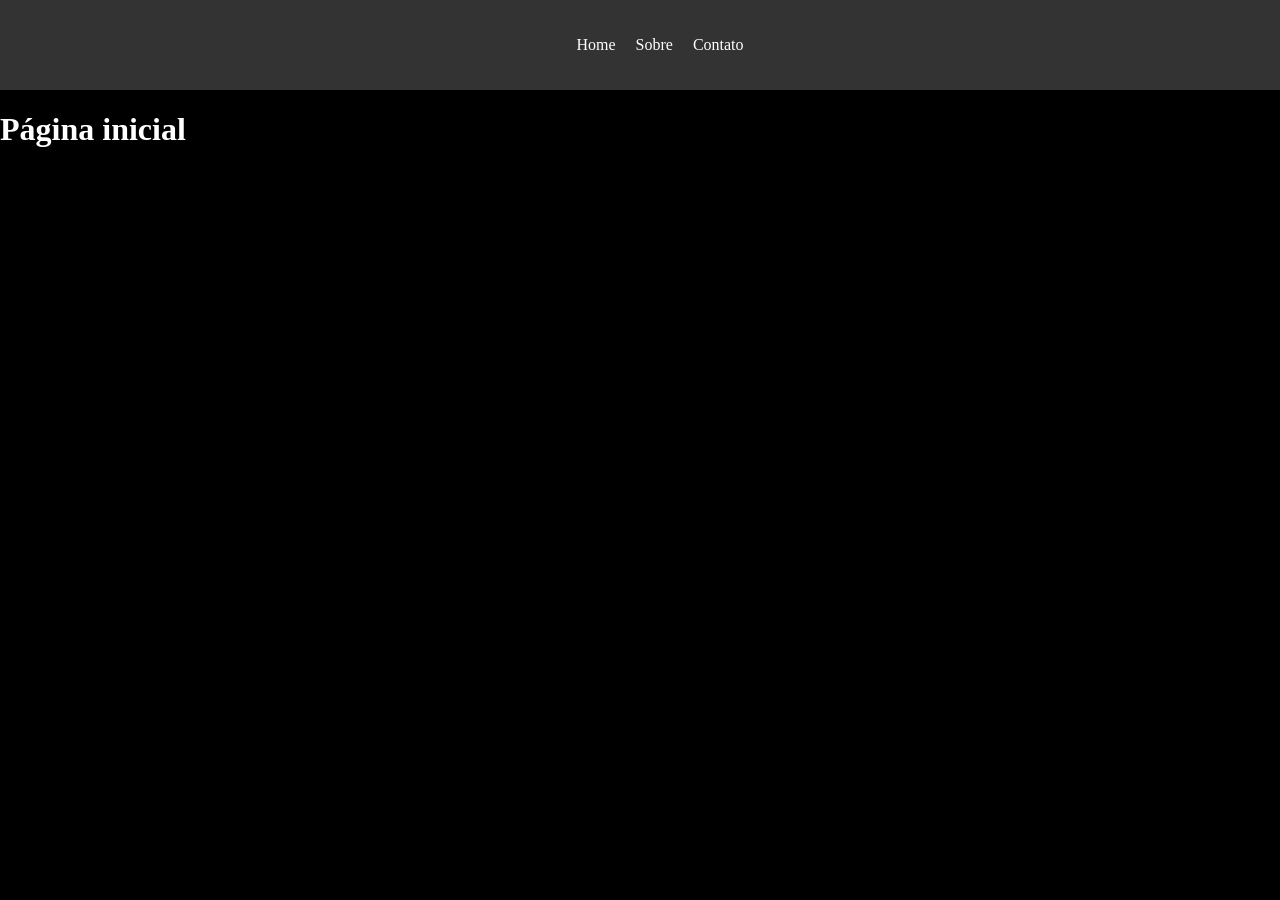
==== index.html @ c329977d "setup inicial do projeto" ====
<!DOCTYPE html>
<html lang="en">

<head>
    <meta charset="UTF-8">
    <meta name="viewport" content="width=device-width, initial-scale=1.0">
    <link rel="stylesheet" href="./css/styles.css">
    <title>Meu site de Musicas</title>
</head>

<body>
    <div class="header">
        <div>
            <ul class="nav">
                <li><a href="./index.html">Home</a></li>
                <li><a href="./pages/pagina2.html">Sobre</a></li>
                <li><a href="./pages/pagina3.html">Contato</a></li>
            </ul>
        </div>
    </div>

    <h1>Página inicial</h1>
</body>

</html>
---- css/styles.css ----
body {
    background-color: black;
    color: white;
    margin: 0;
    padding: 0;
}

/* Estilos da barra de navegação e do cabeçalho. O código define o estilo para o corpo da página, a barra de navegação e o cabeçalho. O corpo tem um fundo preto e texto branco, enquanto a barra de navegação é exibida como um flex container com itens centralizados e espaçamento entre eles. Os links na barra de navegação são estilizados para serem brancos e sem sublinhado. */
.header {
    padding: 20px;
    text-align: center;
    background: #333;
    color: white;
}

.nav {
    display: flex;
    justify-content: center;
    color: white;
    gap: 20px;
}

li {
    list-style: none;
}

a {
    color: white;
    text-decoration: none;
}

/*outra coisa*/
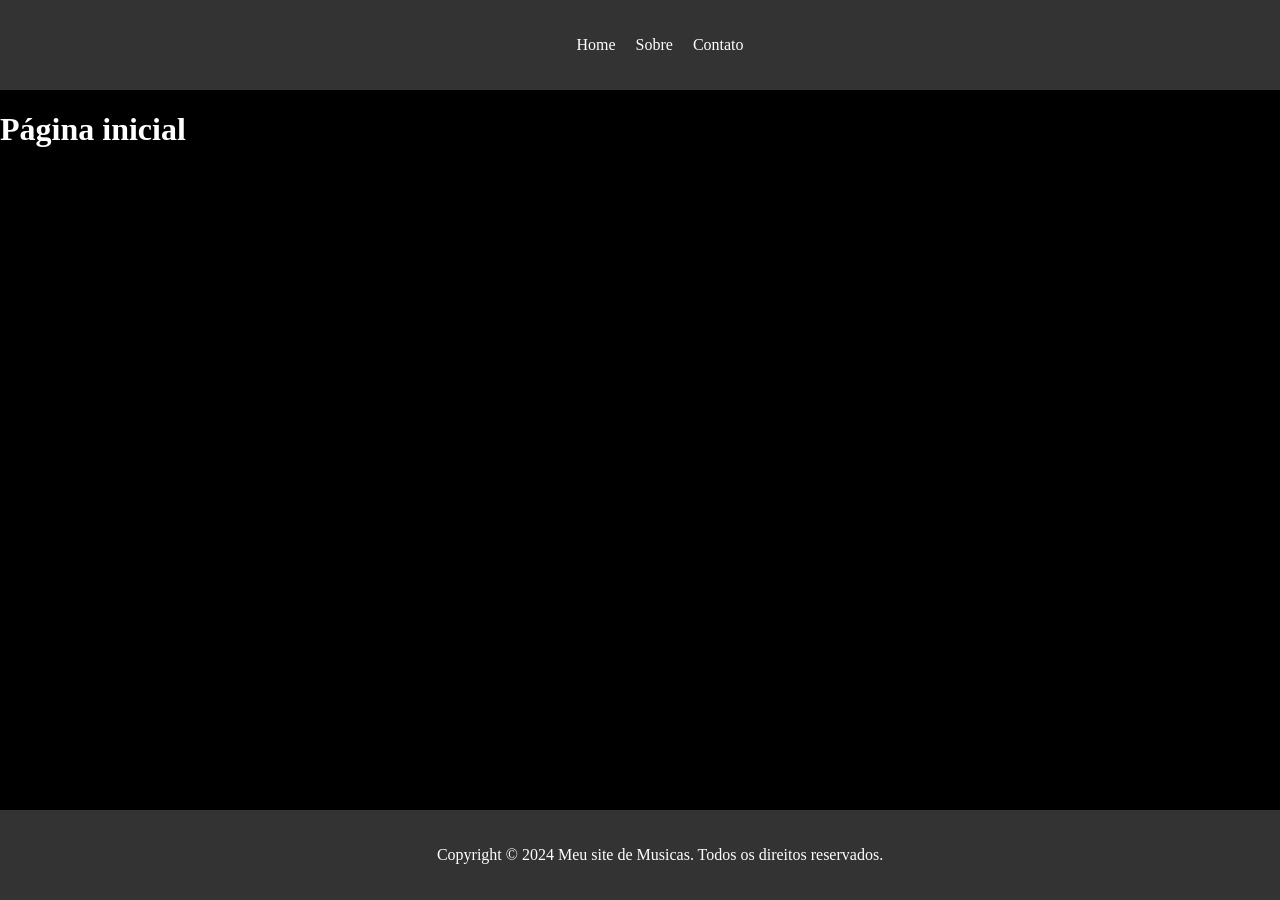
==== commit 07daf31f: "Footer" ====
--- a/index.html
+++ b/index.html
@@ -20,6 +20,9 @@
     </div>
 
     <h1>Página inicial</h1>
+    <div class="footer">
+        <p>Copyright © 2024 Meu site de Musicas. Todos os direitos reservados.</p>
+    </div>
 </body>
 
 </html>
--- a/css/styles.css
+++ b/css/styles.css
@@ -29,4 +29,13 @@
     text-decoration: none;
 }
 
-/*outra coisa*/+/* rodapé*/
+.footer {
+    padding: 20px;
+    text-align: center;
+    background: #333;
+    color: white;
+    position: fixed;
+    width: 100%;
+    bottom: 0;
+}
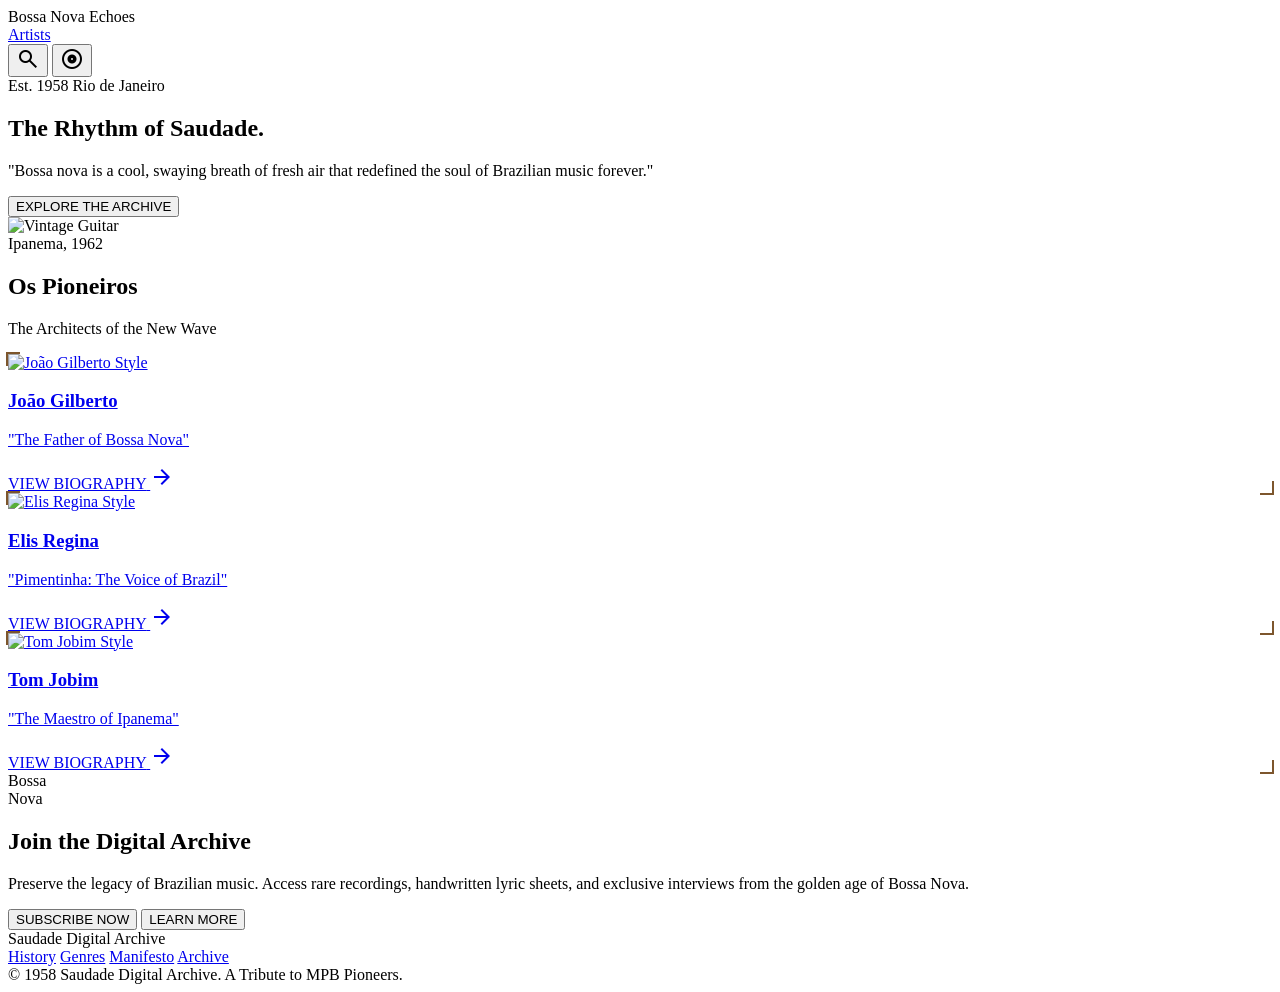
==== commit c6e62e64: "New user Interface" ====
--- a/index.html
+++ b/index.html
@@ -1,28 +1,342 @@
 <!DOCTYPE html>
-<html lang="en">
+
+<html class="light" lang="en">
 
 <head>
-    <meta charset="UTF-8">
-    <meta name="viewport" content="width=device-width, initial-scale=1.0">
-    <link rel="stylesheet" href="./css/styles.css">
-    <title>Meu site de Musicas</title>
+    <meta charset="utf-8" />
+    <meta content="width=device-width, initial-scale=1.0" name="viewport" />
+    <script src="https://cdn.tailwindcss.com?plugins=forms,container-queries"></script>
+    <link
+        href="https://fonts.googleapis.com/css2?family=Noto+Serif:wght@400;600;700&amp;family=Work+Sans:wght@400;600&amp;display=swap"
+        rel="stylesheet" />
+    <link
+        href="https://fonts.googleapis.com/css2?family=Material+Symbols+Outlined:wght,FILL@100..700,0..1&amp;display=swap"
+        rel="stylesheet" />
+    <link
+        href="https://fonts.googleapis.com/css2?family=Material+Symbols+Outlined:wght,FILL@100..700,0..1&amp;display=swap"
+        rel="stylesheet" />
+    <script id="tailwind-config">
+        tailwind.config = {
+            darkMode: "class",
+            theme: {
+                extend: {
+                    "colors": {
+                        "secondary-fixed-dim": "#f0bd8b",
+                        "inverse-surface": "#313124",
+                        "surface-container-lowest": "#ffffff",
+                        "on-tertiary-container": "#e3bf65",
+                        "on-secondary-container": "#7a532a",
+                        "on-secondary-fixed": "#2c1600",
+                        "surface-bright": "#fdfae7",
+                        "surface-variant": "#e6e3d0",
+                        "primary-container": "#2d5a27",
+                        "outline-variant": "#c2c9bb",
+                        "on-primary-fixed": "#002201",
+                        "on-primary-container": "#9dd090",
+                        "on-secondary": "#ffffff",
+                        "on-tertiary-fixed-variant": "#5a4400",
+                        "tertiary-fixed-dim": "#e7c268",
+                        "surface-container-highest": "#e6e3d0",
+                        "outline": "#72796e",
+                        "on-tertiary-fixed": "#251a00",
+                        "tertiary-fixed": "#ffdf96",
+                        "on-tertiary": "#ffffff",
+                        "surface": "#fdfae7",
+                        "secondary": "#7d562d",
+                        "on-error-container": "#93000a",
+                        "tertiary-container": "#654d00",
+                        "on-secondary-fixed-variant": "#623f18",
+                        "secondary-fixed": "#ffdcbd",
+                        "background": "#fdfae7",
+                        "on-background": "#1c1c11",
+                        "surface-dim": "#dddbc8",
+                        "surface-container": "#f1eedb",
+                        "inverse-on-surface": "#f4f1de",
+                        "surface-tint": "#3b6934",
+                        "on-primary": "#ffffff",
+                        "surface-container-low": "#f7f4e1",
+                        "on-error": "#ffffff",
+                        "primary-fixed": "#bcf0ae",
+                        "tertiary": "#493700",
+                        "error-container": "#ffdad6",
+                        "on-surface": "#1c1c11",
+                        "primary-fixed-dim": "#a1d494",
+                        "primary": "#154212",
+                        "on-surface-variant": "#42493e",
+                        "secondary-container": "#ffca98",
+                        "error": "#ba1a1a",
+                        "on-primary-fixed-variant": "#23501e",
+                        "inverse-primary": "#a1d494",
+                        "surface-container-high": "#ece9d6"
+                    },
+                    "borderRadius": {
+                        "DEFAULT": "0.25rem",
+                        "lg": "0.5rem",
+                        "xl": "0.75rem",
+                        "full": "9999px"
+                    },
+                    "spacing": {
+                        "gutter": "1.5rem",
+                        "margin-mobile": "1rem",
+                        "base": "1rem",
+                        "container-max": "1120px",
+                        "unit": "4px",
+                        "margin-desktop": "2.5rem"
+                    },
+                    "fontFamily": {
+                        "display-lg": ["Noto Serif"],
+                        "body-md": ["Work Sans"],
+                        "headline-md": ["Noto Serif"],
+                        "headline-lg": ["Noto Serif"],
+                        "label-caps": ["Work Sans"],
+                        "body-lg": ["Work Sans"]
+                    },
+                    "fontSize": {
+                        "display-lg": ["48px", { "lineHeight": "1.1", "letterSpacing": "-0.02em", "fontWeight": "700" }],
+                        "body-md": ["16px", { "lineHeight": "1.5", "fontWeight": "400" }],
+                        "headline-md": ["24px", { "lineHeight": "1.3", "fontWeight": "600" }],
+                        "headline-lg": ["32px", { "lineHeight": "1.2", "fontWeight": "600" }],
+                        "label-caps": ["12px", { "lineHeight": "1.4", "letterSpacing": "0.1em", "fontWeight": "600" }],
+                        "body-lg": ["18px", { "lineHeight": "1.6", "fontWeight": "400" }]
+                    }
+                }
+            }
+        }
+    </script>
+    <style>
+        .noise-overlay {
+            position: fixed;
+            top: 0;
+            left: 0;
+            width: 100%;
+            height: 100%;
+            pointer-events: none;
+            z-index: 9999;
+            opacity: 0.03;
+            background-image: url(https://lh3.googleusercontent.com/aida-public/[base64])
+        }
+
+        .bracket-card {
+            position: relative
+        }
+
+        .bracket-card::before {
+            content: "";
+            position: absolute;
+            top: -2px;
+            left: -2px;
+            width: 12px;
+            height: 12px;
+            border-top: 2px solid #7d562d;
+            border-left: 2px solid #7d562d
+        }
+
+        .bracket-card::after {
+            content: "";
+            position: absolute;
+            bottom: -2px;
+            right: -2px;
+            width: 12px;
+            height: 12px;
+            border-bottom: 2px solid #7d562d;
+            border-right: 2px solid #7d562d
+        }
+    </style>
 </head>
 
-<body>
-    <div class="header">
-        <div>
-            <ul class="nav">
-                <li><a href="./index.html">Home</a></li>
-                <li><a href="./pages/pagina2.html">Sobre</a></li>
-                <li><a href="./pages/pagina3.html">Contato</a></li>
-            </ul>
+<body class="bg-background text-on-background font-body-md selection:bg-secondary-container">
+    <div class="noise-overlay"></div>
+    <!-- TopAppBar -->
+    <header class="bg-[#F5F2EA] dark:bg-[#1A1A17] border-b border-stone-300 dark:border-stone-800 sticky top-0 z-50">
+        <nav class="flex justify-between items-center px-8 py-6 w-full max-w-screen-2xl mx-auto">
+            <div class="text-2xl font-black italic tracking-tighter text-[#2D5A27] dark:text-[#4A8A3F] font-serif">
+                Bossa Nova Echoes
+            </div>
+            <div class="hidden md:flex items-center gap-8">
+                <a class="text-stone-600 dark:text-stone-400 hover:text-[#2D5A27] font-serif tracking-tight transition-all duration-300"
+                    href="#artistas">Artists</a>
+            </div>
+            <div class="flex items-center gap-4 text-[#2D5A27] dark:text-[#4A8A3F]">
+                <button class="p-2 hover:bg-stone-100/50 dark:hover:bg-stone-800/50 rounded-full transition-all">
+                    <span class="material-symbols-outlined" data-icon="search">search</span>
+                </button>
+                <button class="p-2 hover:bg-stone-100/50 dark:hover:bg-stone-800/50 rounded-full transition-all">
+                    <span class="material-symbols-outlined" data-icon="album">album</span>
+                </button>
+            </div>
+        </nav>
+    </header>
+    <main>
+        <!-- Hero Section -->
+        <section class="relative w-full overflow-hidden bg-surface-container-high py-20 px-8 border-b border-stone-300">
+            <div class="max-w-screen-2xl mx-auto flex flex-col md:flex-row items-center gap-16">
+                <div class="w-full md:w-1/2 z-10">
+                    <span class="font-label-caps text-secondary mb-4 block uppercase">Est. 1958 Rio de Janeiro</span>
+                    <h1 class="font-display-lg text-display-lg text-primary mb-6 leading-none">The Rhythm of Saudade.
+                    </h1>
+                    <p class="font-body-lg text-body-lg text-on-surface-variant max-w-lg mb-8 italic">
+                        "Bossa nova is a cool, swaying breath of fresh air that redefined the soul of Brazilian music
+                        forever."
+                    </p>
+                    <button
+                        class="px-8 py-3 border border-secondary bg-secondary text-surface font-label-caps hover:bg-on-secondary-fixed transition-colors">
+                        EXPLORE THE ARCHIVE
+                    </button>
+                </div>
+                <div class="w-full md:w-1/2 relative">
+                    <div
+                        class="aspect-[4/5] bg-surface-dim border border-outline-variant p-4 shadow-sm transform rotate-2">
+                        <img alt="Vintage Guitar"
+                            class="w-full h-full object-cover grayscale brightness-90 contrast-125"
+                            data-alt="Vintage acoustic guitar leaning against a textured wall in a sunlit 1950s Rio apartment, grainy black and white film style."
+                            src="https://lh3.googleusercontent.com/aida-public/[base64]" />
+                        <div
+                            class="absolute bottom-8 right-8 bg-surface-bright/90 px-4 py-2 border border-secondary text-secondary font-serif italic text-sm">
+                            Ipanema, 1962
+                        </div>
+                    </div>
+                </div>
+            </div>
+        </section>
+        <!-- Divider -->
+        <div class="w-full max-w-screen-2xl mx-auto px-8 my-12">
+            <div class="sepia-rule"></div>
         </div>
-    </div>
-
-    <h1>Página inicial</h1>
-    <div class="footer">
-        <p>Copyright © 2024 Meu site de Musicas. Todos os direitos reservados.</p>
-    </div>
+        <!-- Os Pioneiros Section -->
+        <section class="px-8 py-20 max-w-screen-2xl mx-auto" id="artistas">
+            <div class="mb-16">
+                <h2 class="font-display-lg text-headline-lg text-on-surface mb-2">Os Pioneiros</h2>
+                <p class="font-body-md text-on-surface-variant uppercase tracking-widest text-xs">The Architects of the
+                    New Wave</p>
+            </div>
+            <div class="grid grid-cols-1 md:grid-cols-3 gap-12">
+                <!-- João Gilberto -->
+                <a href="./pages/jo_o_gilberto_pioneiro_da_bossa_nova/code.html">
+                    <div class="group cursor-pointer">
+                        <div
+                            class="bracket-card bg-surface-container p-6 border border-stone-300 group-hover:bg-surface-container-low transition-colors duration-500">
+                            <div class="aspect-square bg-stone-200 mb-6 overflow-hidden border border-stone-400">
+                                <img alt="João Gilberto Style"
+                                    class="w-full h-full object-cover sepia-[.5] contrast-125 saturate-50 group-hover:scale-105 transition-transform duration-700"
+                                    data-alt="Retro stylized portrait of a man with a guitar, 1950s aesthetic, sharp shadows, high contrast, warm sepia tones."
+                                    src="https://lh3.googleusercontent.com/aida-public/[base64]" />
+                            </div>
+                            <h3 class="font-headline-md text-headline-md text-primary mb-2">João Gilberto</h3>
+                            <p class="font-body-md text-on-surface-variant italic mb-4">"The Father of Bossa Nova"</p>
+                            <div class="flex items-center text-secondary font-label-caps text-xs gap-2">
+                                <span>VIEW BIOGRAPHY</span>
+                                <span class="material-symbols-outlined text-sm"
+                                    data-icon="arrow_forward">arrow_forward</span>
+                            </div>
+                        </div>
+                    </div>
+                </a>
+                <!-- Elis Regina -->
+                <a href="./pages/elis_regina_a_pimentinha/code.html">
+                    <div class="group cursor-pointer translate-y-8">
+                        <div
+                            class="bracket-card bg-surface-container p-6 border border-stone-300 group-hover:bg-surface-container-low transition-colors duration-500">
+                            <div class="aspect-square bg-stone-200 mb-6 overflow-hidden border border-stone-400">
+                                <img alt="Elis Regina Style"
+                                    class="w-full h-full object-cover sepia-[.5] contrast-125 saturate-50 group-hover:scale-105 transition-transform duration-700"
+                                    data-alt="Vintage photograph of a female singer at a microphone, vibrant 1960s Brazil style, soft lighting, grainy texture."
+                                    src="https://lh3.googleusercontent.com/aida-public/[base64]" />
+                            </div>
+                            <h3 class="font-headline-md text-headline-md text-primary mb-2">Elis Regina</h3>
+                            <p class="font-body-md text-on-surface-variant italic mb-4">"Pimentinha: The Voice of
+                                Brazil"
+                            </p>
+                            <div class="flex items-center text-secondary font-label-caps text-xs gap-2">
+                                <span>VIEW BIOGRAPHY</span>
+                                <span class="material-symbols-outlined text-sm"
+                                    data-icon="arrow_forward">arrow_forward</span>
+                            </div>
+                        </div>
+                    </div>
+                </a>
+                <!-- Tom Jobim -->
+                <a href="./pages/tom_jobim_o_maestro_da_bossa/code.html">
+                    <div class="group cursor-pointer">
+                        <div
+                            class="bracket-card bg-surface-container p-6 border border-stone-300 group-hover:bg-surface-container-low transition-colors duration-500">
+                            <div class="aspect-square bg-stone-200 mb-6 overflow-hidden border border-stone-400">
+                                <img alt="Tom Jobim Style"
+                                    class="w-full h-full object-cover sepia-[.5] contrast-125 saturate-50 group-hover:scale-105 transition-transform duration-700"
+                                    data-alt="Piano keys close-up in a dimly lit jazz club, 1950s mood, soft focus, dust motes in light, sepia and black tones."
+                                    src="https://lh3.googleusercontent.com/aida-public/[base64]" />
+                            </div>
+                            <h3 class="font-headline-md text-headline-md text-primary mb-2">Tom Jobim</h3>
+                            <p class="font-body-md text-on-surface-variant italic mb-4">"The Maestro of Ipanema"</p>
+                            <div class="flex items-center text-secondary font-label-caps text-xs gap-2">
+                                <span>VIEW BIOGRAPHY</span>
+                                <span class="material-symbols-outlined text-sm"
+                                    data-icon="arrow_forward">arrow_forward</span>
+                            </div>
+                        </div>
+                    </div>
+                </a>
+            </div>
+        </section>
+        <!-- Vinyl CTA Section -->
+        <section class="mt-32 px-8 py-20 bg-[#2D5A27] text-[#FDFAE7]">
+            <div class="max-w-screen-2xl mx-auto flex flex-col md:flex-row items-center gap-12">
+                <div class="w-full md:w-1/3 flex justify-center">
+                    <div
+                        class="w-64 h-64 rounded-full border-4 border-dashed border-[#FDFAE7]/30 flex items-center justify-center p-2">
+                        <div
+                            class="w-full h-full rounded-full bg-[#1c1c11] flex items-center justify-center relative shadow-2xl">
+                            <!-- Groove texture simulation -->
+                            <div class="absolute inset-4 rounded-full border border-[#ffffff11]"></div>
+                            <div class="absolute inset-8 rounded-full border border-[#ffffff11]"></div>
+                            <div class="absolute inset-12 rounded-full border border-[#ffffff11]"></div>
+                            <div
+                                class="w-20 h-20 bg-tertiary-fixed rounded-full border-4 border-[#1c1c11] flex items-center justify-center">
+                                <span
+                                    class="text-[8px] font-bold text-on-tertiary-fixed text-center uppercase tracking-tighter">Bossa<br />Nova</span>
+                            </div>
+                        </div>
+                    </div>
+                </div>
+                <div class="w-full md:w-2/3">
+                    <h2 class="font-display-lg text-headline-lg mb-4">Join the Digital Archive</h2>
+                    <p class="font-body-lg mb-8 opacity-90 max-w-xl">Preserve the legacy of Brazilian music. Access rare
+                        recordings, handwritten lyric sheets, and exclusive interviews from the golden age of Bossa
+                        Nova.</p>
+                    <div class="flex gap-4">
+                        <button
+                            class="bg-[#A04000] text-[#FDFAE7] px-8 py-3 font-label-caps border border-[#A04000] hover:bg-[#D97706] transition-colors">SUBSCRIBE
+                            NOW</button>
+                        <button
+                            class="border border-[#FDFAE7] text-[#FDFAE7] px-8 py-3 font-label-caps hover:bg-[#FDFAE7] hover:text-[#2D5A27] transition-colors">LEARN
+                            MORE</button>
+                    </div>
+                </div>
+            </div>
+        </section>
+    </main>
+    <!-- Footer -->
+    <footer
+        class="w-full border-t border-dashed border-stone-400 dark:border-stone-700 mt-20 bg-[#EFEBE0] dark:bg-[#141412]">
+        <div
+            class="flex flex-col md:flex-row justify-between items-center px-12 py-10 gap-6 w-full max-w-screen-2xl mx-auto">
+            <div class="text-lg font-bold text-stone-700 dark:text-stone-300 font-serif">
+                Saudade Digital Archive
+            </div>
+            <div class="flex gap-8 font-serif text-xs uppercase tracking-widest text-stone-500">
+                <a class="hover:text-stone-800 dark:hover:text-stone-200 hover:underline decoration-stone-400 transition-opacity"
+                    href="#">History</a>
+                <a class="hover:text-stone-800 dark:hover:text-stone-200 hover:underline decoration-stone-400 transition-opacity"
+                    href="#">Genres</a>
+                <a class="hover:text-stone-800 dark:hover:text-stone-200 hover:underline decoration-stone-400 transition-opacity"
+                    href="#">Manifesto</a>
+                <a class="hover:text-stone-800 dark:hover:text-stone-200 hover:underline decoration-stone-400 transition-opacity"
+                    href="#">Archive</a>
+            </div>
+            <div class="font-serif text-xs uppercase tracking-widest text-stone-500 text-center md:text-right">
+                © 1958 Saudade Digital Archive. A Tribute to MPB Pioneers.
+            </div>
+        </div>
+    </footer>
 </body>
 
 </html>
